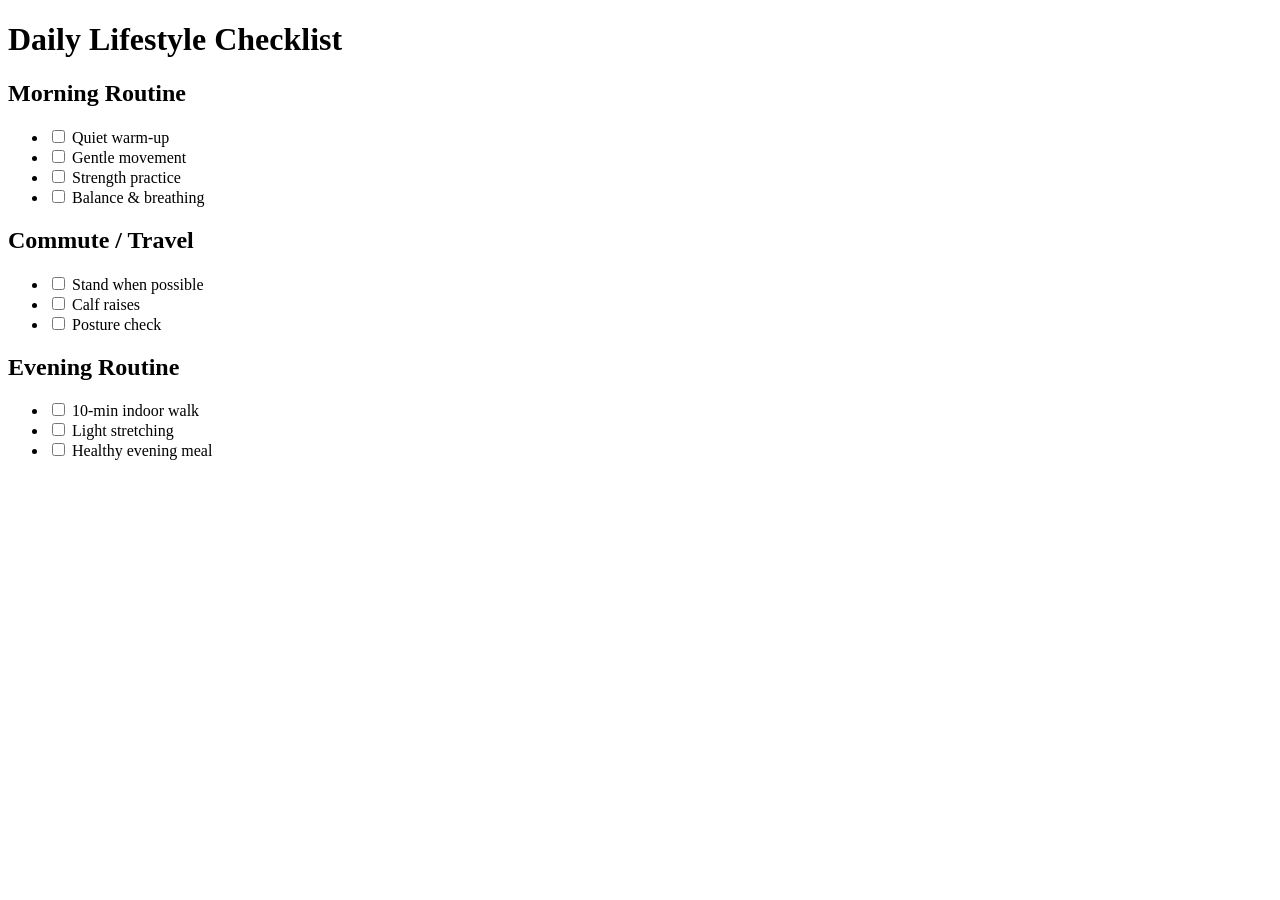
==== index.html @ 55b6eeb9 "Add initial lifestyle checklist HTML structure" ====
<!DOCTYPE html>
<html lang="en">
<head>
  <meta charset="UTF-8">
  <title>Lifestyle Checklist</title>
  <meta name="viewport" content="width=device-width, initial-scale=1.0">

  <link rel="stylesheet" href="style.css">
  <link rel="manifest" href="manifest.json">
</head>
<body>
  <header>
    <h1>Daily Lifestyle Checklist</h1>
  </header>

  <main>
    <section>
      <h2>Morning Routine</h2>
      <ul>
        <li><input type="checkbox"> Quiet warm-up</li>
        <li><input type="checkbox"> Gentle movement</li>
        <li><input type="checkbox"> Strength practice</li>
        <li><input type="checkbox"> Balance & breathing</li>
      </ul>
    </section>

    <section>
      <h2>Commute / Travel</h2>
      <ul>
        <li><input type="checkbox"> Stand when possible</li>
        <li><input type="checkbox"> Calf raises</li>
        <li><input type="checkbox"> Posture check</li>
      </ul>
    </section>

    <section>
      <h2>Evening Routine</h2>
      <ul>
        <li><input type="checkbox"> 10-min indoor walk</li>
        <li><input type="checkbox"> Light stretching</li>
        <li><input type="checkbox"> Healthy evening meal</li>
      </ul>
    </section>
  </main>

  <script src="app.js"></script>
</body>
</html>
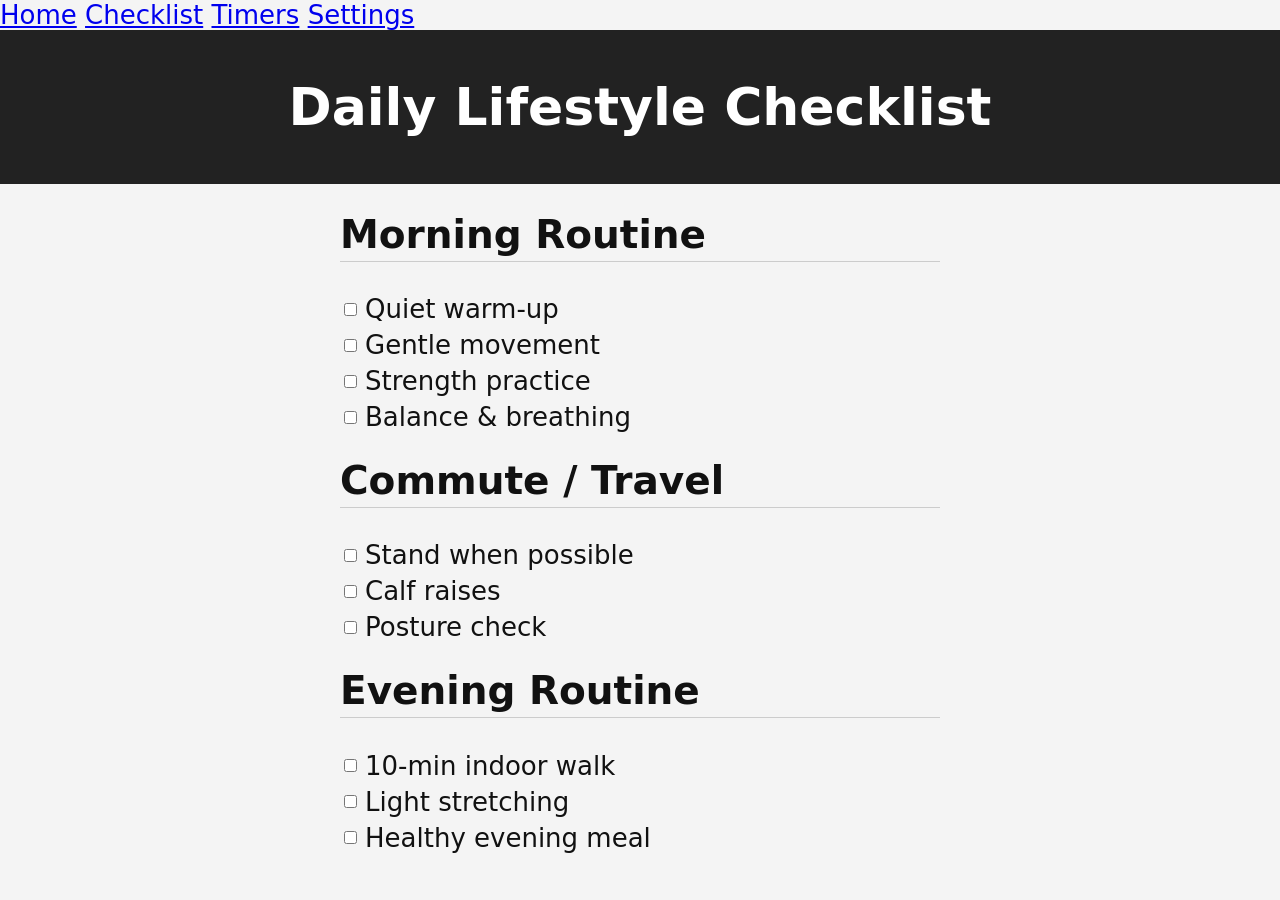
==== commit 838dcd63: "Add navigation bar to index.html" ====
--- a/index.html
+++ b/index.html
@@ -9,6 +9,13 @@
   <link rel="manifest" href="manifest.json">
 </head>
 <body>
+  <nav class="navbar">
+  <a href="index.html">Home</a>
+  <a href="checklist.html">Checklist</a>
+  <a href="timers.html">Timers</a>
+  <a href="settings.html">Settings</a>
+  </nav>
+  
   <header>
     <h1>Daily Lifestyle Checklist</h1>
   </header>
--- a/style.css
+++ b/style.css
@@ -0,0 +1,57 @@
+body {
+  font-family: system-ui, sans-serif;
+  margin: 0;
+  padding: 0;
+  background: #f4f4f4;
+  color: #111;
+}
+
+header {
+  background: #222;
+  color: #fff;
+  padding: 12px;
+  text-align: center;
+}
+
+main {
+  padding: 12px;
+  max-width: 600px;
+  margin: 0 auto;
+}
+
+h2 {
+  border-bottom: 1px solid #ccc;
+  padding-bottom: 4px;
+  margin-top: 16px;
+}
+
+ul {
+  list-style: none;
+  padding: 0;
+}
+
+li {
+  margin: 6px 0;
+  display: flex;
+  align-items: center;
+}
+
+input[type="checkbox"] {
+  margin-right: 8px;
+}
+html {
+  font-size: 18px;
+}
+
+@media (min-width: 768px) {
+  html {
+    font-size: 22px;
+  }
+}
+
+@media (min-width: 1024px) {
+  html {
+    font-size: 26px;
+  }
+}
+
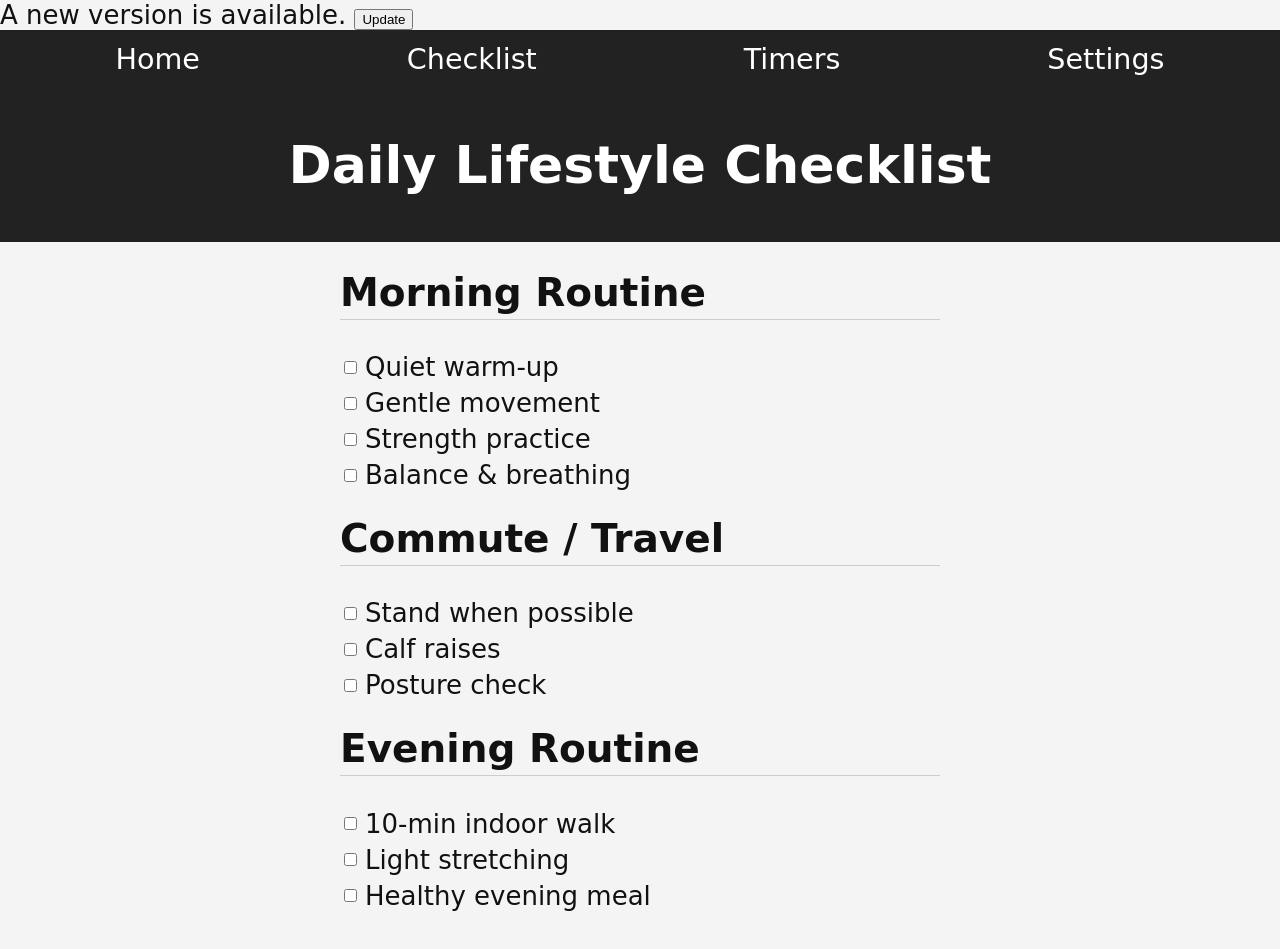
==== commit 6ff5a228: "Add update banner for new version notification" ====
--- a/index.html
+++ b/index.html
@@ -9,6 +9,12 @@
   <link rel="manifest" href="manifest.json">
 </head>
 <body>
+
+  <div id="update-banner" class="hidden">
+  A new version is available.
+  <button onclick="updateApp()">Update</button>
+  </div>
+  
   <nav class="navbar">
   <a href="index.html">Home</a>
   <a href="checklist.html">Checklist</a>
--- a/style.css
+++ b/style.css
@@ -54,4 +54,60 @@
     font-size: 26px;
   }
 }
+/* NAVBAR */
+.navbar {
+  display: flex;
+  justify-content: space-around;
+  background: #222;
+  padding: 12px;
+}
 
+.navbar a {
+  color: #fff;
+  text-decoration: none;
+  font-size: 1.1rem;
+}
+
+/* TIMER PAGE LAYOUT */
+.timer-container {
+  max-width: 600px;
+  margin: 0 auto;
+  padding: 20px;
+}
+
+/* TIMER BUTTONS */
+.timer-btn {
+  width: 100%;
+  padding: 16px;
+  margin: 10px 0;
+  font-size: 1.4rem;
+  background: #333;
+  color: #fff;
+  border: none;
+  border-radius: 8px;
+}
+
+
+/* BIG TIMER DISPLAY */
+#timer-display {
+  font-size: 4rem;        /* Bigger on phones */
+  text-align: center;
+  margin-top: 30px;
+  font-weight: bold;
+}
+
+/* Even bigger on tablets */
+@media (min-width: 768px) {
+  #timer-display {
+    font-size: 6rem;
+  }
+}
+
+/* Massive on iPad 12.9" landscape */
+@media (min-width: 1024px) {
+  #timer-display {
+    font-size: 8rem;
+  }
+}
+
+
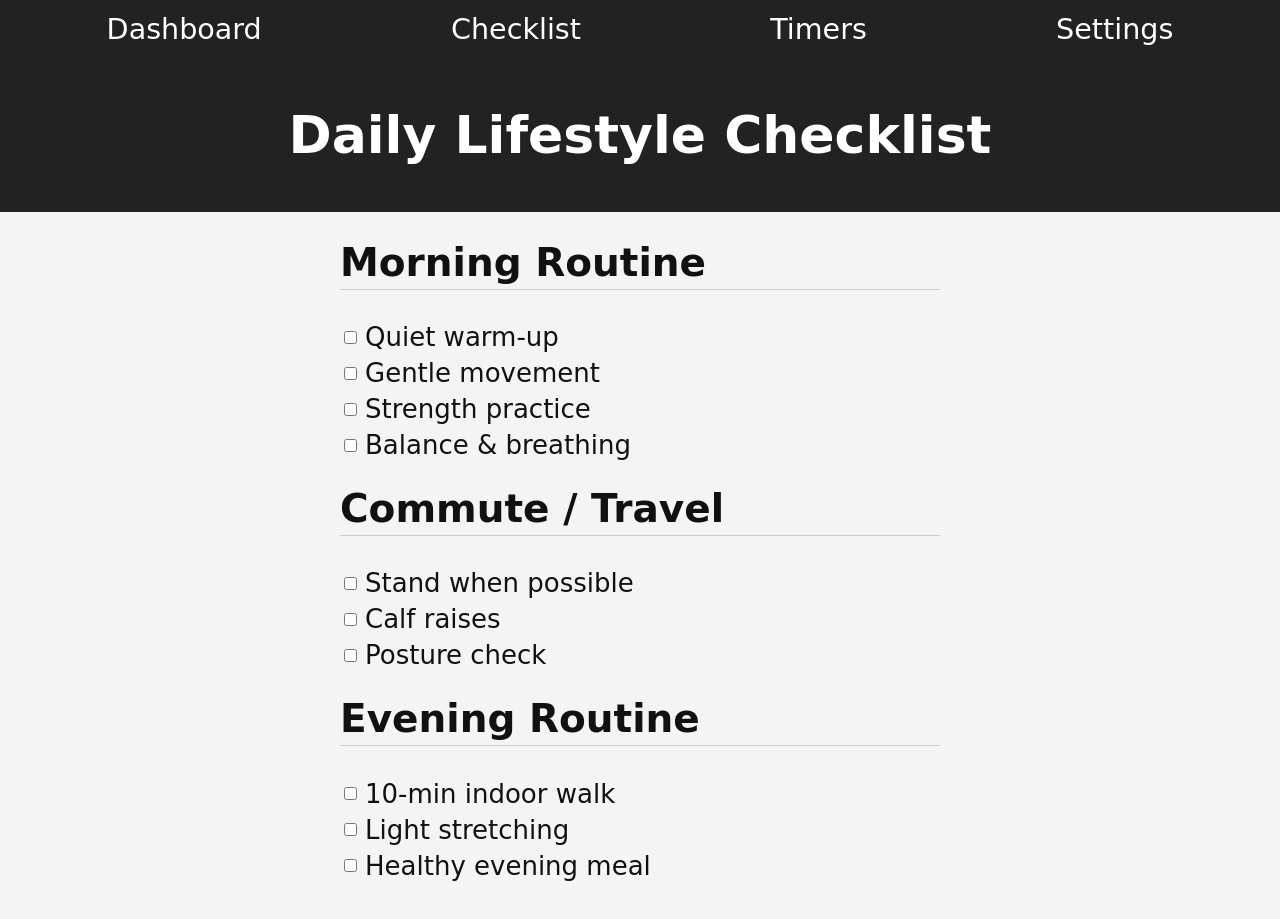
==== commit e8b9aac0: "Update navigation links in index.html" ====
--- a/index.html
+++ b/index.html
@@ -15,12 +15,13 @@
   <button onclick="updateApp()">Update</button>
   </div>
   
-  <nav class="navbar">
-  <a href="index.html">Home</a>
+<nav class="navbar">
+  <a href="dashboard.html">Dashboard</a>
   <a href="checklist.html">Checklist</a>
   <a href="timers.html">Timers</a>
   <a href="settings.html">Settings</a>
-  </nav>
+</nav>
+
   
   <header>
     <h1>Daily Lifestyle Checklist</h1>
--- a/style.css
+++ b/style.css
@@ -109,5 +109,72 @@
     font-size: 8rem;
   }
 }
+/* UPDATE BANNER */
+#update-banner {
+  background: #ffcc00;
+  padding: 12px;
+  text-align: center;
+  font-size: 1.2rem;
+}
+
+#update-banner button {
+  margin-left: 10px;
+  padding: 12px 20px;
+  font-size: 1.3rem;
+  background: #333;
+  color: #fff;
+  border: none;
+  border-radius: 8px;
+}
+
+/* Bigger on tablets */
+@media (min-width: 768px) {
+  #update-banner button {
+    font-size: 1.6rem;
+    padding: 16px 26px;
+  }
+}
+
+/* Huge on iPad 12.9" */
+@media (min-width: 1024px) {
+  #update-banner button {
+    font-size: 1.9rem;
+    padding: 20px 32px;
+  }
+}
 
 
+.hidden {
+  display: none;
+}
+/* SETTINGS PAGE BUTTONS */
+.settings-btn {
+  display: block;
+  width: 100%;
+  padding: 18px;
+  margin: 12px 0;
+  font-size: 1.4rem;
+  background: #444;
+  color: #fff;
+  border: none;
+  border-radius: 10px;
+  text-align: center;
+}
+
+/* Larger buttons on tablets */
+@media (min-width: 768px) {
+  .settings-btn {
+    font-size: 1.8rem;
+    padding: 22px;
+  }
+}
+
+/* Even larger on iPad 12.9" */
+@media (min-width: 1024px) {
+  .settings-btn {
+    font-size: 2rem;
+    padding: 26px;
+  }
+}
+
+
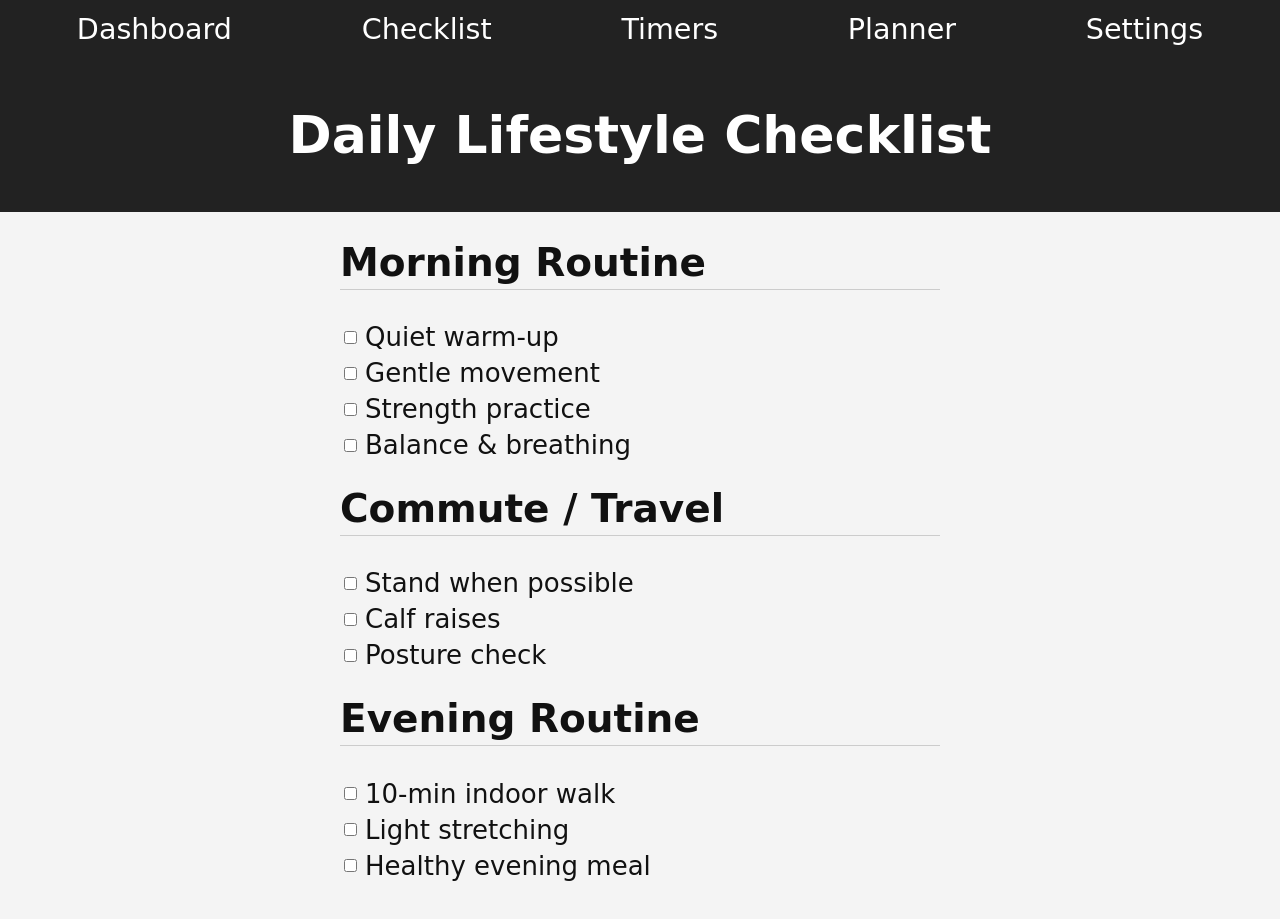
==== commit e4a0d0d8: "Add Planner link to navigation menu" ====
--- a/index.html
+++ b/index.html
@@ -19,9 +19,9 @@
   <a href="dashboard.html">Dashboard</a>
   <a href="checklist.html">Checklist</a>
   <a href="timers.html">Timers</a>
+  <a href="planner.html">Planner</a>
   <a href="settings.html">Settings</a>
 </nav>
-
   
   <header>
     <h1>Daily Lifestyle Checklist</h1>
--- a/style.css
+++ b/style.css
@@ -176,5 +176,46 @@
     padding: 26px;
   }
 }
-
-
+/* DASHBOARD */
+.dashboard-container {
+  max-width: 600px;
+  margin: 0 auto;
+  padding: 20px;
+}
+
+.dash-section {
+  background: #fff;
+  padding: 16px;
+  margin: 16px 0;
+  border-radius: 10px;
+  box-shadow: 0 0 6px rgba(0,0,0,0.1);
+}
+
+.dash-btn {
+  width: 100%;
+  padding: 16px;
+  margin: 8px 0;
+  font-size: 1.4rem;
+  background: #333;
+  color: #fff;
+  border: none;
+  border-radius: 10px;
+}
+
+/* Bigger on tablets */
+@media (min-width: 768px) {
+  .dash-btn {
+    font-size: 1.8rem;
+    padding: 22px;
+  }
+}
+
+/* Huge on iPad 12.9" */
+@media (min-width: 1024px) {
+  .dash-btn {
+    font-size: 2rem;
+    padding: 26px;
+  }
+}
+
+
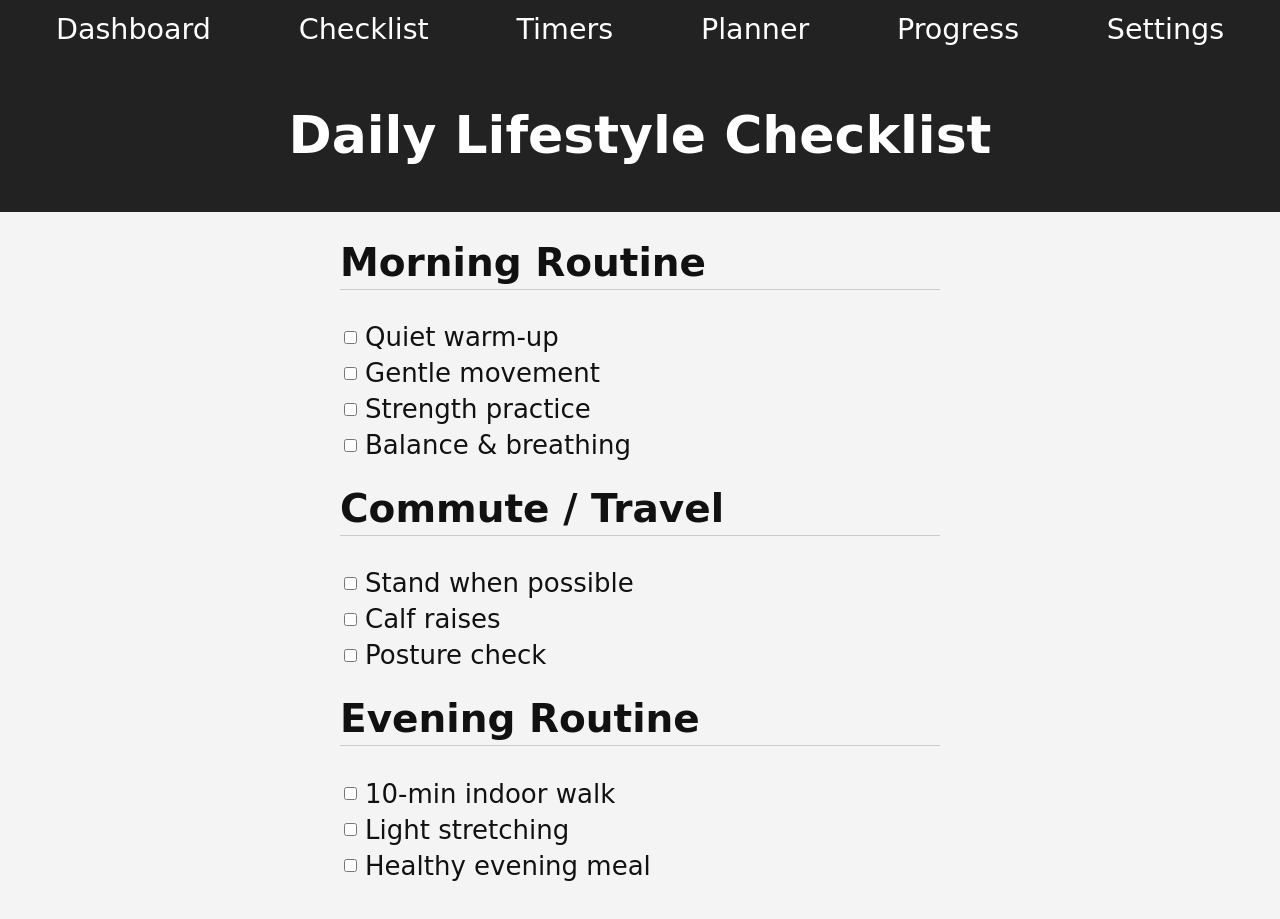
==== commit 219159b2: "Add link to Progress page in navigation" ====
--- a/index.html
+++ b/index.html
@@ -20,8 +20,10 @@
   <a href="checklist.html">Checklist</a>
   <a href="timers.html">Timers</a>
   <a href="planner.html">Planner</a>
+  <a href="progress.html">Progress</a>
   <a href="settings.html">Settings</a>
 </nav>
+
   
   <header>
     <h1>Daily Lifestyle Checklist</h1>
--- a/style.css
+++ b/style.css
@@ -217,5 +217,47 @@
     padding: 26px;
   }
 }
-
-
+/* WEEKLY PLANNER */
+.planner-container {
+  max-width: 600px;
+  margin: 0 auto;
+  padding: 20px;
+}
+
+.planner-day {
+  background: #fff;
+  padding: 16px;
+  margin: 16px 0;
+  border-radius: 10px;
+  box-shadow: 0 0 6px rgba(0,0,0,0.1);
+}
+
+.planner-day h2 {
+  margin-top: 0;
+}
+
+.planner-day ul {
+  list-style: none;
+  padding: 0;
+}
+
+.planner-day li {
+  padding: 6px 0;
+  font-size: 1.2rem;
+}
+
+/* Bigger on tablets */
+@media (min-width: 768px) {
+  .planner-day li {
+    font-size: 1.6rem;
+  }
+}
+
+/* Huge on iPad 12.9" */
+@media (min-width: 1024px) {
+  .planner-day li {
+    font-size: 1.9rem;
+  }
+}
+
+
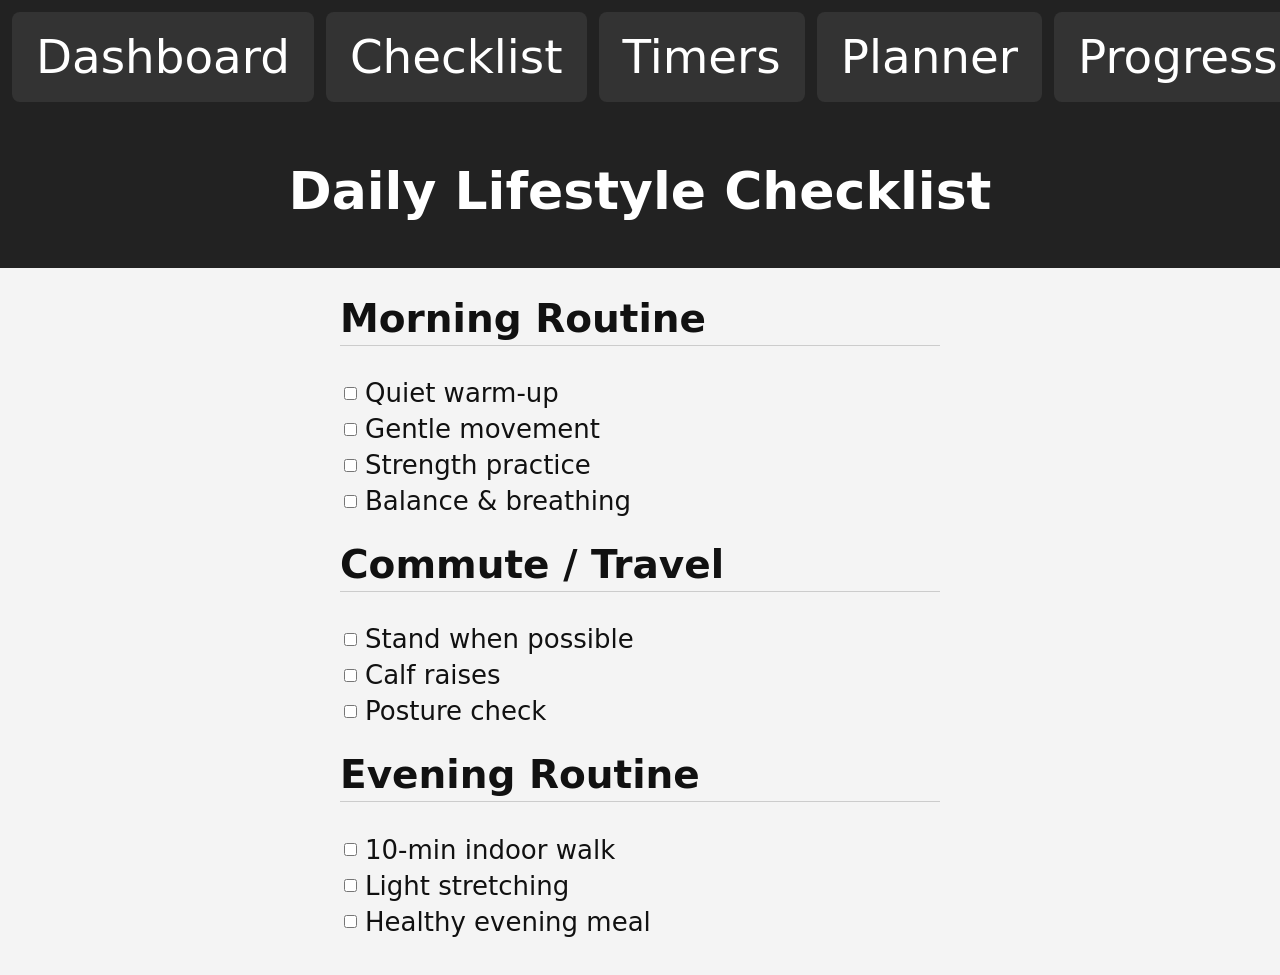
==== commit 9f969dfc: "Add defer attribute to script tag for app.js" ====
--- a/index.html
+++ b/index.html
@@ -59,6 +59,6 @@
     </section>
   </main>
 
-  <script src="app.js"></script>
+  <script src="app.js" defer></script>
 </body>
 </html>
--- a/style.css
+++ b/style.css
@@ -54,18 +54,40 @@
     font-size: 26px;
   }
 }
-/* NAVBAR */
+/* NAVBAR FIX FOR IPHONE */
 .navbar {
   display: flex;
-  justify-content: space-around;
+  justify-content: space-between;
   background: #222;
   padding: 12px;
+  gap: 12px; /* spacing between items */
+  overflow-x: auto; /* prevents squashing */
 }
 
 .navbar a {
   color: #fff;
   text-decoration: none;
-  font-size: 1.1rem;
+  font-size: 1.2rem;
+  padding: 10px 14px; /* makes each link a button */
+  background: #333;
+  border-radius: 8px;
+  flex-shrink: 0; /* prevents merging on small screens */
+}
+
+/* Bigger on tablets */
+@media (min-width: 768px) {
+  .navbar a {
+    font-size: 1.5rem;
+    padding: 14px 20px;
+  }
+}
+
+/* Huge on iPad 12.9" */
+@media (min-width: 1024px) {
+  .navbar a {
+    font-size: 1.8rem;
+    padding: 18px 24px;
+  }
 }
 
 /* TIMER PAGE LAYOUT */
@@ -259,5 +281,81 @@
     font-size: 1.9rem;
   }
 }
-
-
+/* PROGRESS TRACKER */
+.progress-container {
+  max-width: 600px;
+  margin: 0 auto;
+  padding: 20px;
+}
+
+.progress-section {
+  background: #fff;
+  padding: 16px;
+  margin: 16px 0;
+  border-radius: 10px;
+  box-shadow: 0 0 6px rgba(0,0,0,0.1);
+}
+
+#progress-history {
+  list-style: none;
+  padding: 0;
+}
+
+#progress-history li {
+  padding: 6px 0;
+  font-size: 1.2rem;
+}
+
+/* Bigger on tablets */
+@media (min-width: 768px) {
+  #progress-history li {
+    font-size: 1.6rem;
+  }
+}
+
+/* Huge on iPad 12.9" */
+@media (min-width: 1024px) {
+  #progress-history li {
+    font-size: 1.9rem;
+  }
+}
+/* DARK MODE */
+body.dark {
+  background: #111;
+  color: #eee;
+}
+
+body.dark header {
+  background: #000;
+  color: #fff;
+}
+
+body.dark .navbar {
+  background: #000;
+}
+
+body.dark .navbar a {
+  background: #222;
+  color: #fff;
+}
+
+body.dark .dash-section,
+body.dark .planner-day,
+body.dark .progress-section {
+  background: #222;
+  color: #eee;
+}
+
+body.dark .settings-btn,
+body.dark .dash-btn,
+body.dark .timer-btn {
+  background: #444;
+  color: #fff;
+}
+
+body.dark #update-banner {
+  background: #555;
+  color: #fff;
+}
+
+
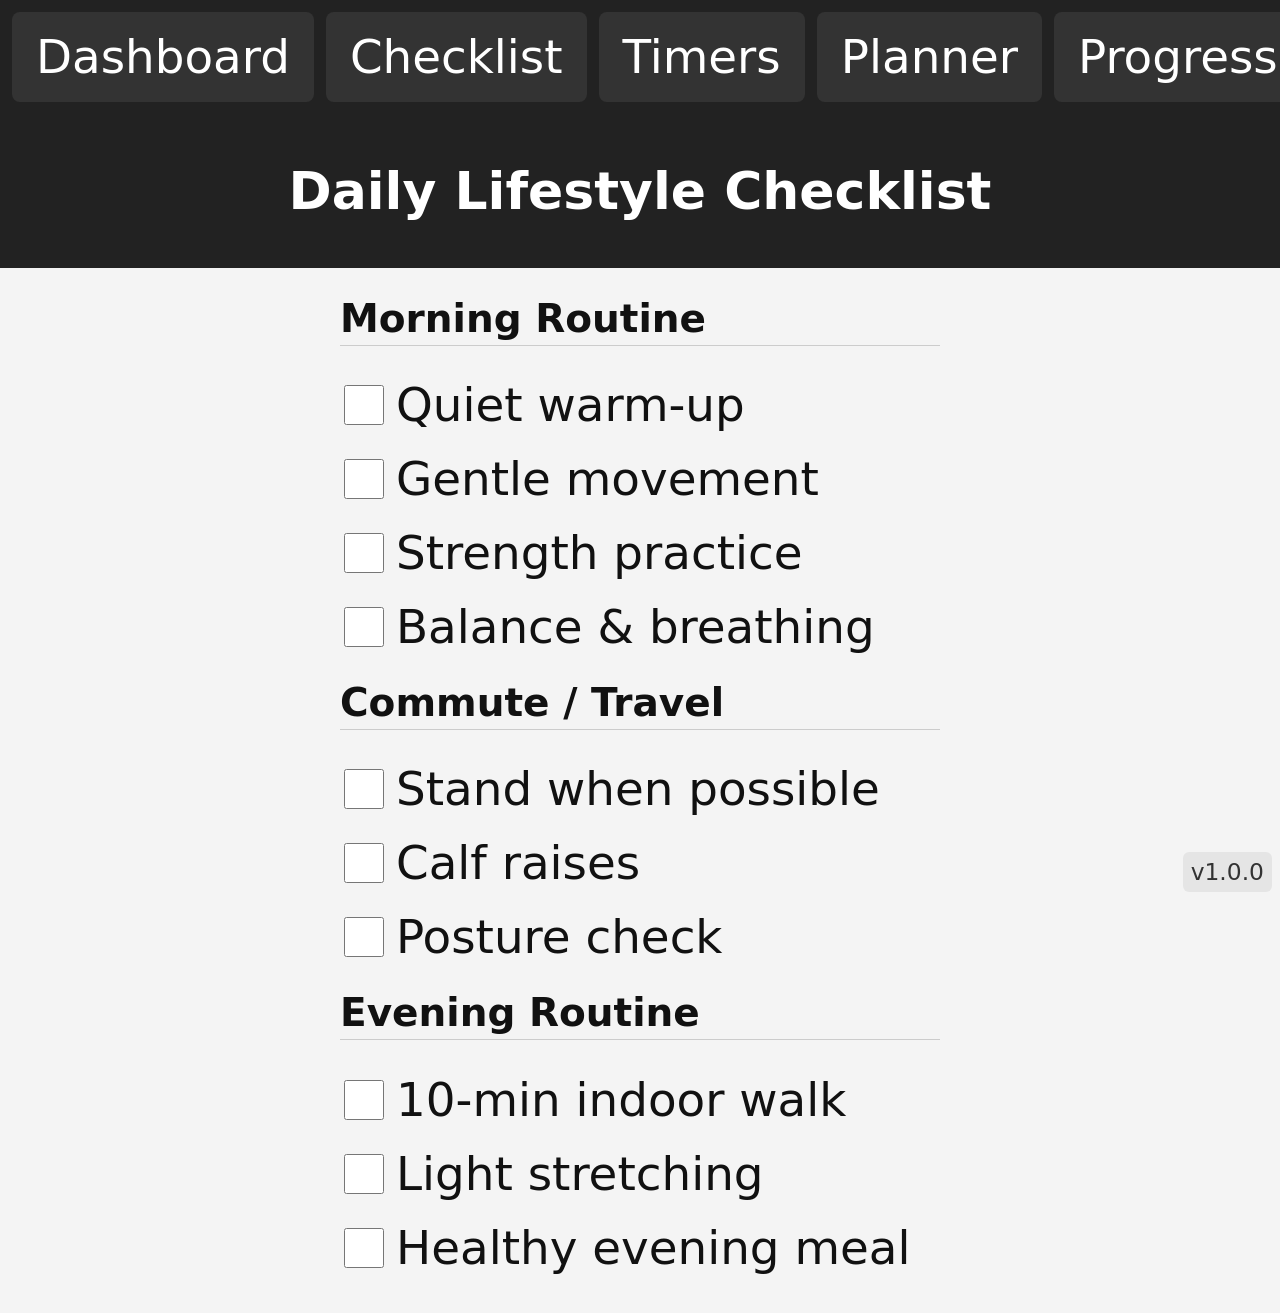
==== commit 37e3c967: "Add app version display to index.html Added a fixed position div to display app version." ====
--- a/index.html
+++ b/index.html
@@ -9,6 +9,9 @@
   <link rel="manifest" href="manifest.json">
 </head>
 <body>
+  
+<!-- put this near the top or bottom of the page -->
+<div class="app-version" aria-hidden="true" style="position:fixed;right:8px;bottom:8px;padding:6px 8px;background:rgba(0,0,0,0.06);border-radius:6px;font-size:0.9rem;color:#333;z-index:9999"></div>
 
   <div id="update-banner" class="hidden">
   A new version is available.
--- a/style.css
+++ b/style.css
@@ -31,13 +31,52 @@
 }
 
 li {
-  margin: 6px 0;
+  margin: 12px 0;
   display: flex;
   align-items: center;
-}
-
+  font-size: 1.2rem;
+}
+
+/* Bigger on tablets */
+@media (min-width: 768px) {
+  li {
+    font-size: 1.5rem;
+    margin: 16px 0;
+  }
+}
+
+/* Huge on desktop/iPad */
+@media (min-width: 1024px) {
+  li {
+    font-size: 1.8rem;
+    margin: 20px 0;
+  }
+}
+
+
+/* BIG, CLICKABLE CHECKBOXES */
 input[type="checkbox"] {
-  margin-right: 8px;
+  width: 28px;
+  height: 28px;
+  margin-right: 12px;
+  cursor: pointer;
+  accent-color: #333; /* modern browsers */
+}
+
+/* Even bigger on tablets */
+@media (min-width: 768px) {
+  input[type="checkbox"] {
+    width: 34px;
+    height: 34px;
+  }
+}
+
+/* Huge on desktop/iPad 12.9" */
+@media (min-width: 1024px) {
+  input[type="checkbox"] {
+    width: 40px;
+    height: 40px;
+  }
 }
 html {
   font-size: 18px;
@@ -169,6 +208,18 @@
 .hidden {
   display: none;
 }
+
+/* FIX BUTTON CLICKABILITY ON DESKTOP */
+button,
+.settings-btn,
+.dash-btn,
+.timer-btn {
+  display: block;        /* ensures width + padding apply */
+  width: 100%;           /* full-width buttons */
+  box-sizing: border-box; /* prevents overflow */
+  cursor: pointer;       /* ensures pointer cursor */
+}
+
 /* SETTINGS PAGE BUTTONS */
 .settings-btn {
   display: block;
@@ -183,6 +234,21 @@
   text-align: center;
 }
 
+
+/* SETTINGS PAGE BUTTONS */
+.settings-btn {
+  display: block;
+  width: 100%;
+  padding: 18px;
+  margin: 12px 0;
+  font-size: 1.4rem;
+  background: #444;
+  color: #fff;
+  border: none;
+  border-radius: 10px;
+  text-align: center;
+}
+
 /* Larger buttons on tablets */
 @media (min-width: 768px) {
   .settings-btn {
@@ -319,6 +385,18 @@
     font-size: 1.9rem;
   }
 }
+
+/* BUTTON HOVER STATES FOR DESKTOP */
+button:hover,
+.settings-btn:hover,
+.dash-btn:hover,
+.timer-btn:hover {
+  background: #555;
+  transition: background 0.2s ease;
+  cursor: pointer;
+}
+
+
 /* DARK MODE */
 body.dark {
   background: #111;
